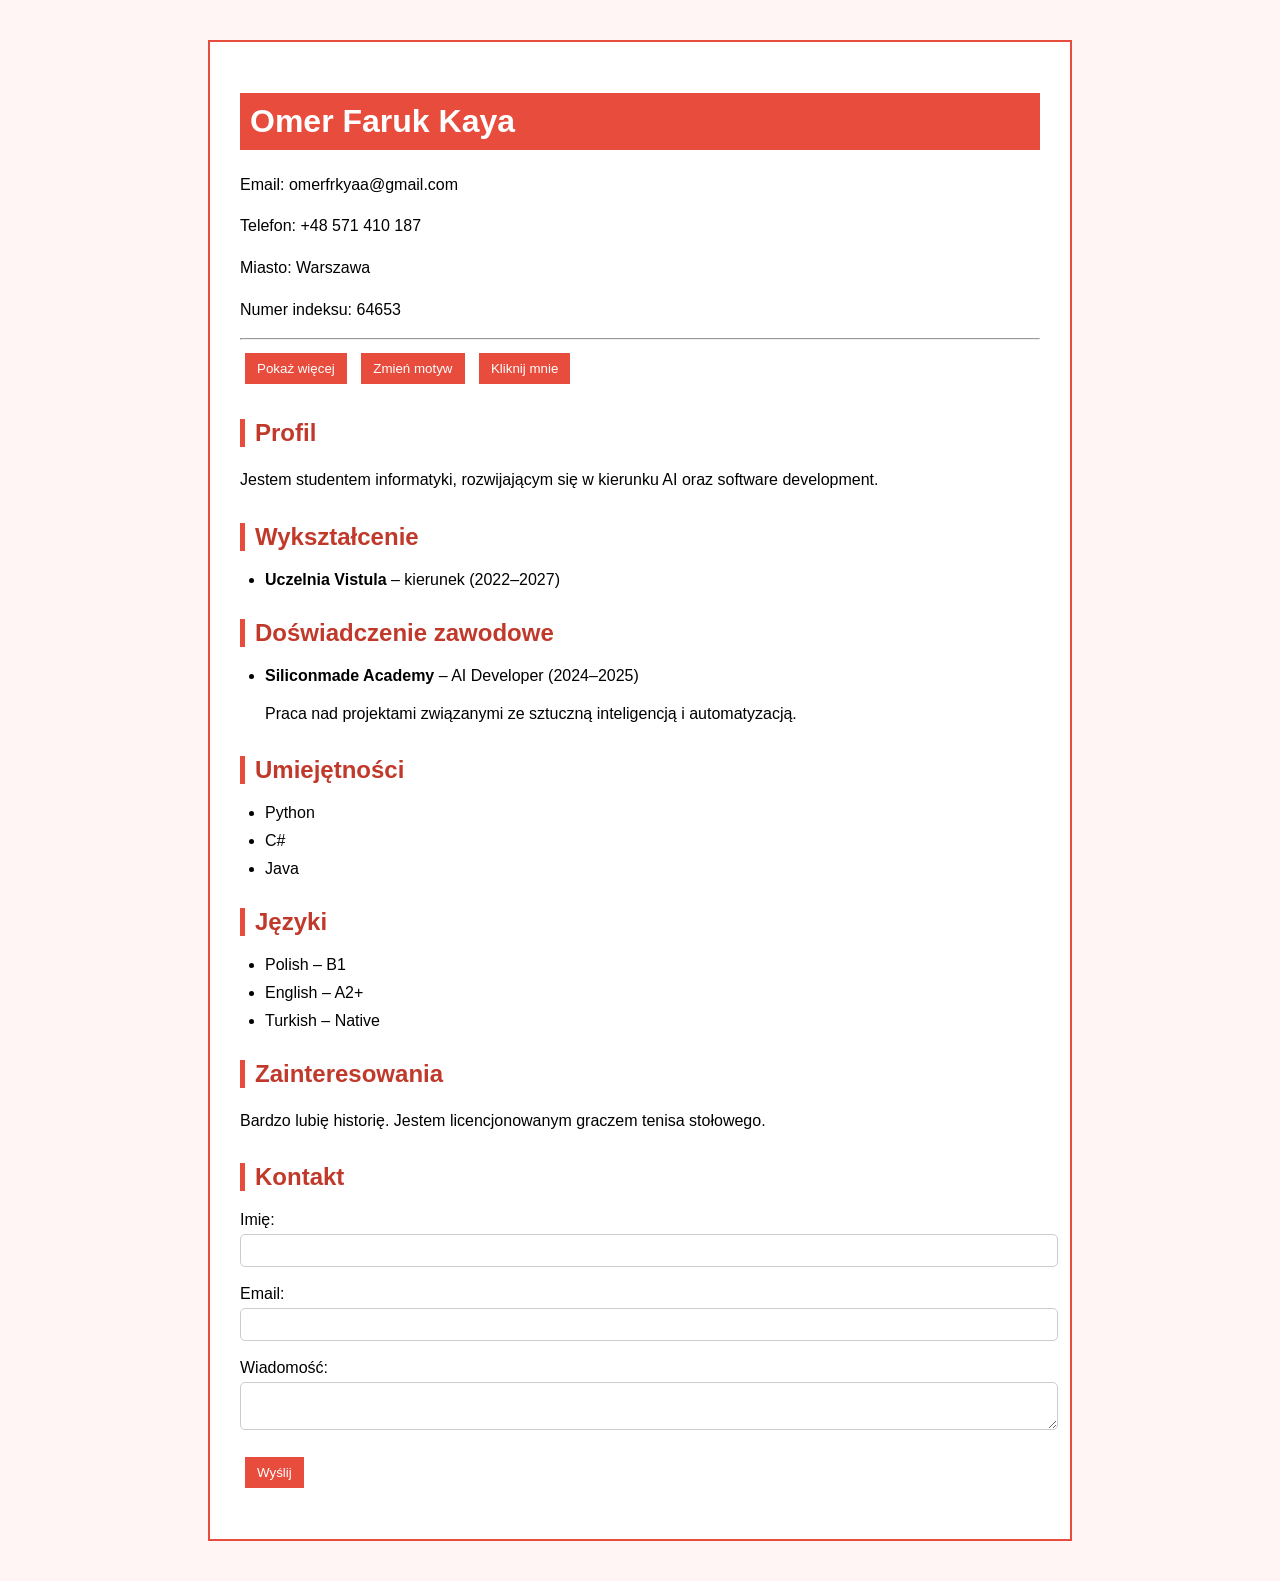
==== index.html @ ddbfbf95 "changed files path" ====
<!DOCTYPE html>
<html lang="pl">
<head>
    <meta charset="UTF-8">
    <title>CV - Omer Faruk Kaya</title>

    <link id="theme-style" rel="stylesheet" href="red.css">
</head>
<body>

<div class="container">

    <h1>Omer Faruk Kaya</h1>
    <p>Email: omerfrkyaa@gmail.com</p>
    <p>Telefon: +48 571 410 187</p>
    <p>Miasto: Warszawa</p>
    <p>Numer indeksu: 64653</p>

    <hr>

    <button onclick="toggleInfo()">Pokaż więcej</button>
    <button onclick="changeTheme()">Zmień motyw</button>
    <button onclick="showMessage()">Kliknij mnie</button>

    <div id="extra-info" style="display: none; margin-top: 15px;">
        <p>Interesuję się sztuczną inteligencją, programowaniem oraz nowymi technologiami.</p>
    </div>

    <h2>Profil</h2>
    <p>
        Jestem studentem informatyki, rozwijającym się w kierunku AI oraz software development.
    </p>

    <h2>Wykształcenie</h2>
    <ul>
        <li>
            <strong>Uczelnia Vistula</strong> – kierunek (2022–2027)
        </li>
    </ul>

    <h2>Doświadczenie zawodowe</h2>
    <ul>
        <li>
            <strong>Siliconmade Academy</strong> – AI Developer (2024–2025)
            <p>
                Praca nad projektami związanymi ze sztuczną inteligencją i automatyzacją.
            </p>
        </li>
    </ul>

    <h2>Umiejętności</h2>
    <ul>
        <li>Python</li>
        <li>C#</li>
        <li>Java</li>
    </ul>

    <h2>Języki</h2>
    <ul>
        <li>Polish – B1</li>
        <li>English – A2+</li>
        <li>Turkish – Native</li>
    </ul>

    <h2>Zainteresowania</h2>
    <p>Bardzo lubię historię. Jestem licencjonowanym graczem tenisa stołowego.</p>

    <h2>Kontakt</h2>

    <form id="contact-form" onsubmit="return validateForm()">

        <label>Imię:</label><br>
        <input type="text" id="name"><br><br>

        <label>Email:</label><br>
        <input type="text" id="email"><br><br>

        <label>Wiadomość:</label><br>
        <textarea id="message"></textarea><br><br>

        <button type="submit">Wyślij</button>

    </form>

    <p id="error" style="color:red;"></p>
    <p id="success" style="color:green;"></p>

</div>


<script src="script.js"></script>

</body>
</html>
---- red.css ----
body{
    font-family: Arial, sans-serif;
    background-color:#fff5f5;
    margin:0;
    padding:40px;
}

.container{
    max-width:800px;
    margin:auto;
    background:white;
    padding:30px;
    border:2px solid #e74c3c;
    border-radius:0;
}

h1{
    background:#e74c3c;
    color:white;
    padding:10px;
}

h2{
    color:#c0392b;
    border-left:5px solid #e74c3c;
    padding-left:10px;
    margin-top:30px;
}

p{
    line-height:1.6;
}

ul{
    padding-left:25px;
}

li{
    margin-bottom:10px;
}

/* 🔥 BUTTON STYLE */
button{
    margin:5px;
    padding:8px 12px;
    background:#e74c3c;
    color:white;
    border:none;
    cursor:pointer;
}

button:hover{
    background:#c0392b;
}

input, textarea {
    width: 100%;
    padding: 8px;
    margin-top: 5px;
    border: 1px solid #ccc;
    border-radius: 5px;
}

form {
    margin-top: 20px;
}
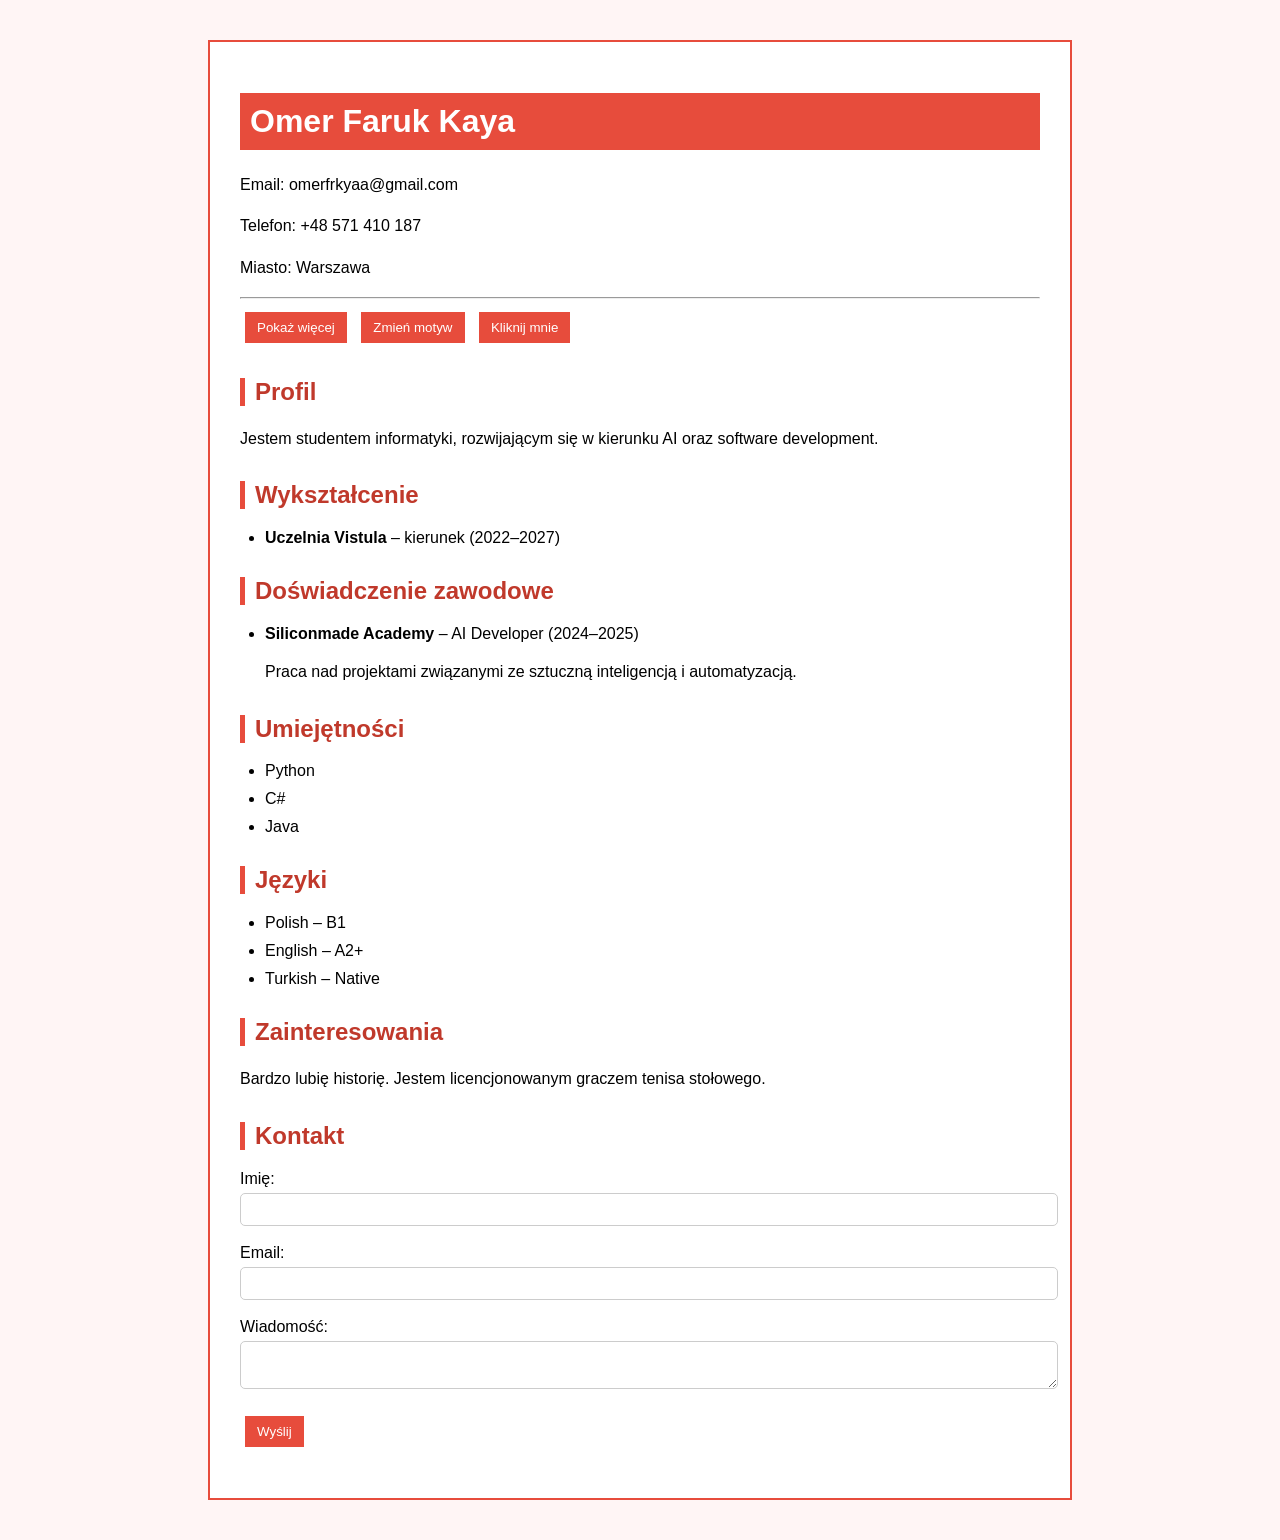
==== commit 6dd0b37d: "Merge branch 'main' of https://github.com/OFK64653/cv-project-main" ====
--- a/index.html
+++ b/index.html
@@ -3,6 +3,7 @@
 <head>
     <meta charset="UTF-8">
     <title>CV - Omer Faruk Kaya</title>
+
 
     <link id="theme-style" rel="stylesheet" href="red.css">
 </head>
@@ -14,14 +15,16 @@
     <p>Email: omerfrkyaa@gmail.com</p>
     <p>Telefon: +48 571 410 187</p>
     <p>Miasto: Warszawa</p>
-    <p>Numer indeksu: 64653</p>
+    
 
     <hr>
 
+    <!-- 🔥 INTERAKCJA -->
     <button onclick="toggleInfo()">Pokaż więcej</button>
     <button onclick="changeTheme()">Zmień motyw</button>
     <button onclick="showMessage()">Kliknij mnie</button>
 
+    <!-- 🔥 GİZLİ BÖLÜM -->
     <div id="extra-info" style="display: none; margin-top: 15px;">
         <p>Interesuję się sztuczną inteligencją, programowaniem oraz nowymi technologiami.</p>
     </div>
@@ -87,8 +90,8 @@
 
 </div>
 
-
+<!-- 🔥 JAVASCRIPT -->
 <script src="script.js"></script>
 
 </body>
-</html>+</html>
--- a/red.css
+++ b/red.css
@@ -39,7 +39,7 @@
     margin-bottom:10px;
 }
 
-/* 🔥 BUTTON STYLE */
+
 button{
     margin:5px;
     padding:8px 12px;
@@ -63,4 +63,4 @@
 
 form {
     margin-top: 20px;
-}+}
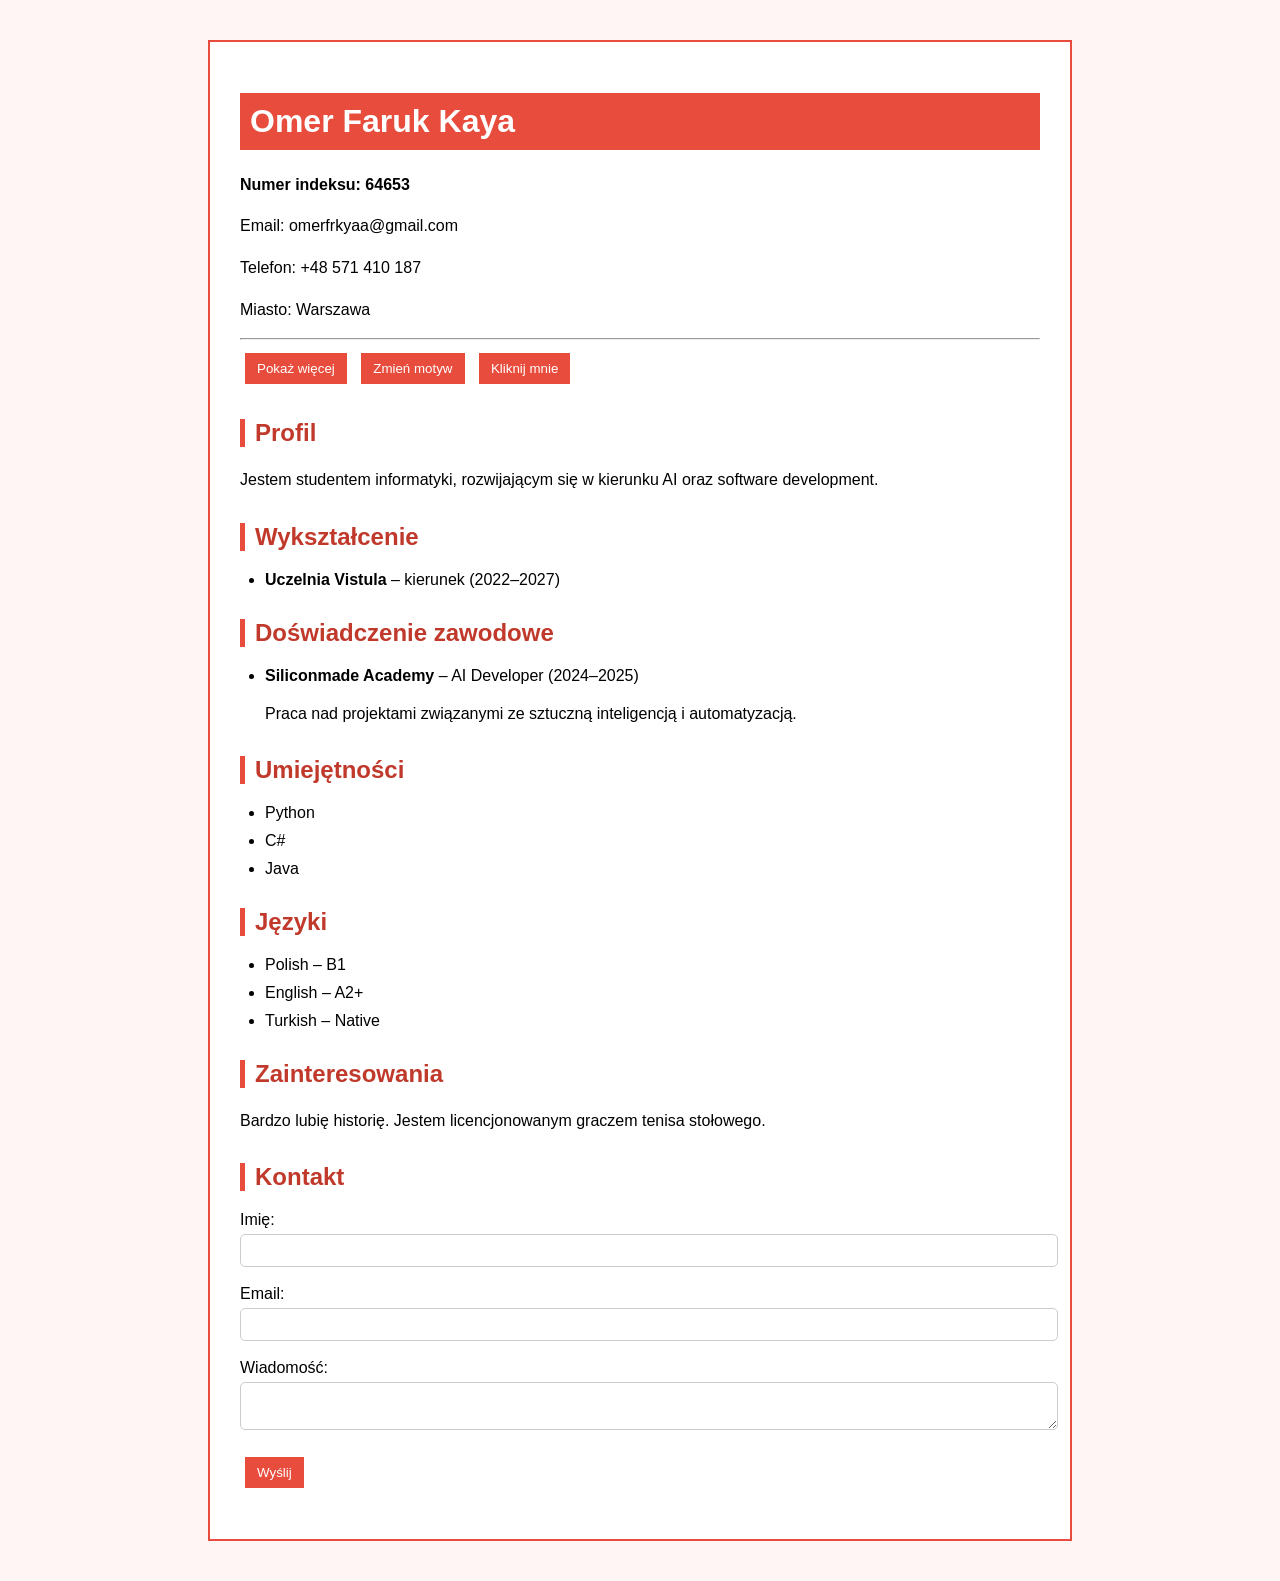
==== commit ae00b8c7: "Update index.html" ====
--- a/index.html
+++ b/index.html
@@ -2,8 +2,7 @@
 <html lang="pl">
 <head>
     <meta charset="UTF-8">
-    <title>CV - Omer Faruk Kaya</title>
-
+    <title>CV - Omer Faruk Kaya (64653)</title>
 
     <link id="theme-style" rel="stylesheet" href="red.css">
 </head>
@@ -12,6 +11,7 @@
 <div class="container">
 
     <h1>Omer Faruk Kaya</h1>
+    <p><strong>Numer indeksu: 64653</strong></p>
     <p>Email: omerfrkyaa@gmail.com</p>
     <p>Telefon: +48 571 410 187</p>
     <p>Miasto: Warszawa</p>
@@ -19,12 +19,10 @@
 
     <hr>
 
-    <!-- 🔥 INTERAKCJA -->
     <button onclick="toggleInfo()">Pokaż więcej</button>
     <button onclick="changeTheme()">Zmień motyw</button>
     <button onclick="showMessage()">Kliknij mnie</button>
 
-    <!-- 🔥 GİZLİ BÖLÜM -->
     <div id="extra-info" style="display: none; margin-top: 15px;">
         <p>Interesuję się sztuczną inteligencją, programowaniem oraz nowymi technologiami.</p>
     </div>
@@ -90,8 +88,7 @@
 
 </div>
 
-<!-- 🔥 JAVASCRIPT -->
 <script src="script.js"></script>
 
 </body>
-</html>
+</html>
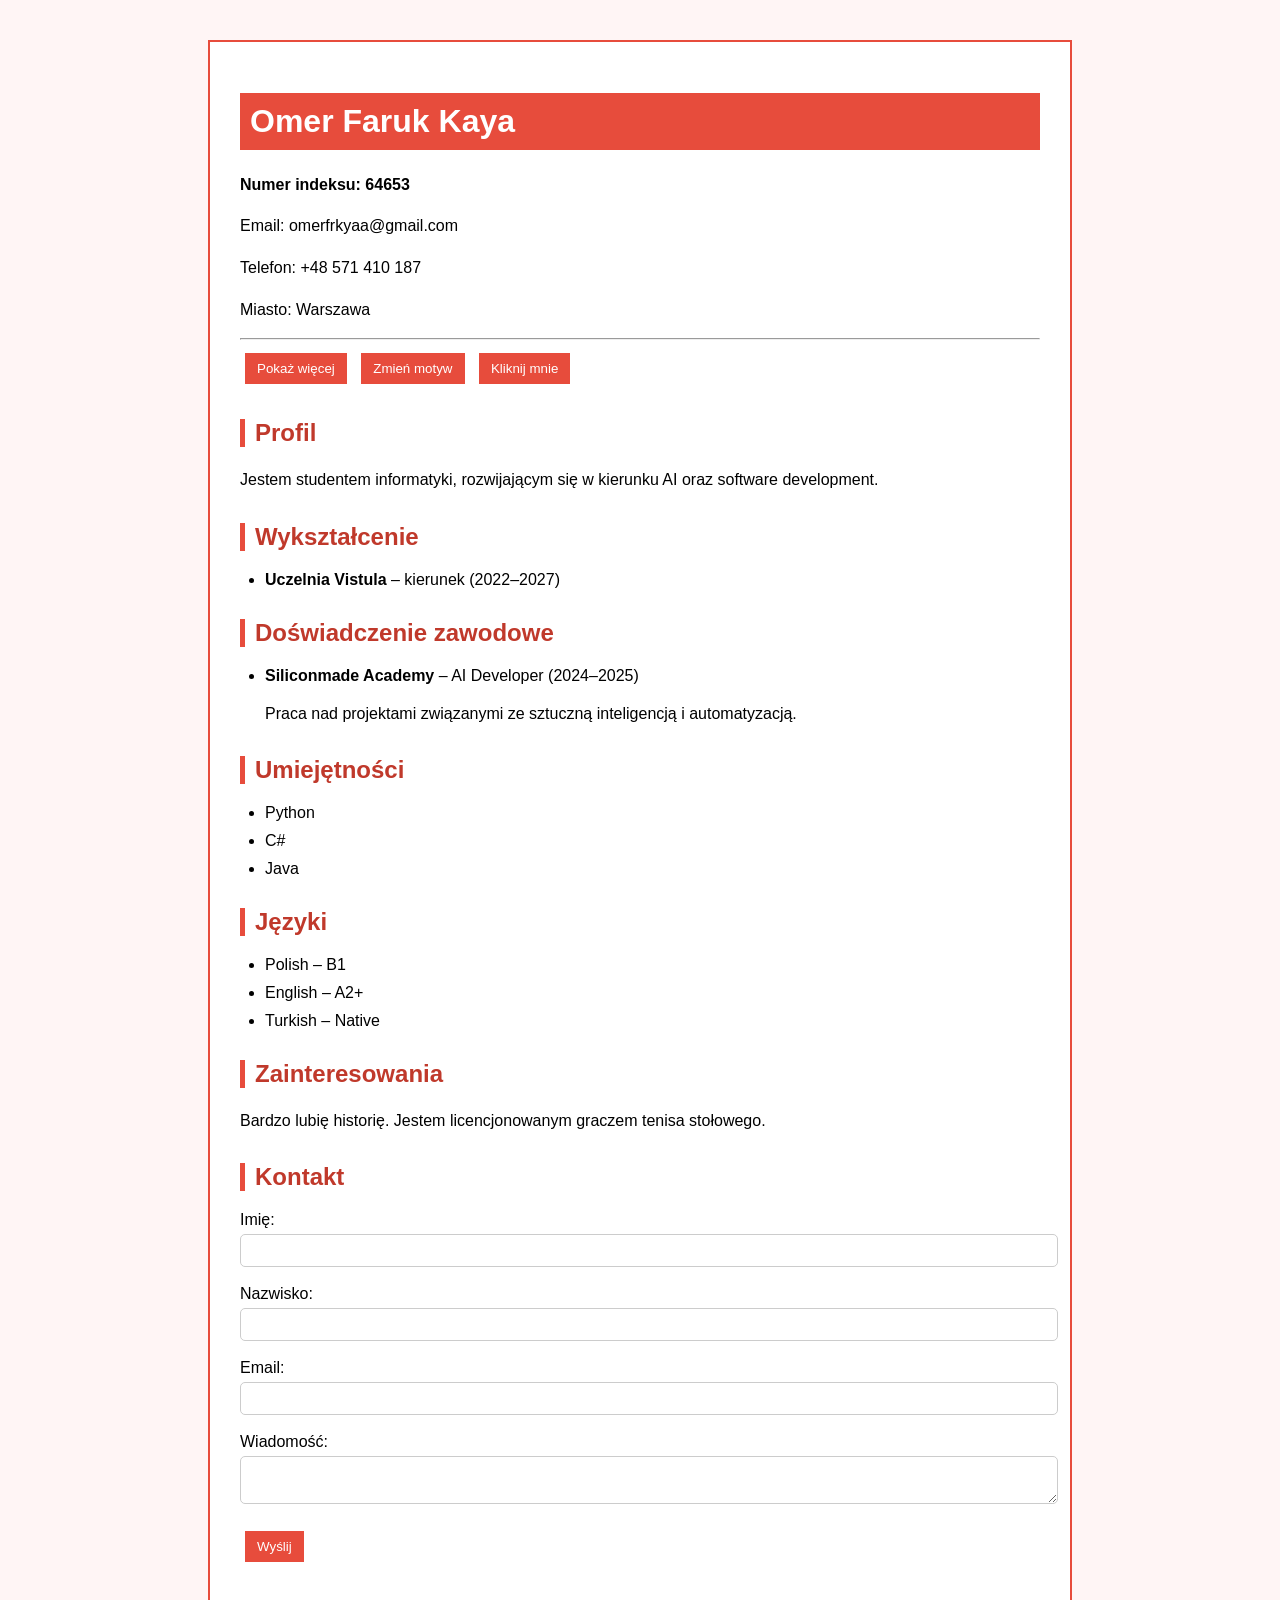
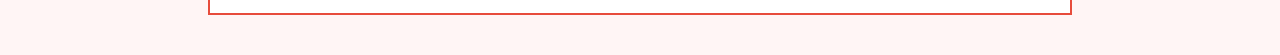
==== commit faac59e2: "64653 zad5: formularz + walidacja" ====
--- a/index.html
+++ b/index.html
@@ -7,6 +7,7 @@
     <link id="theme-style" rel="stylesheet" href="red.css">
 </head>
 <body>
+
 
 <div class="container">
 
@@ -73,6 +74,9 @@
         <label>Imię:</label><br>
         <input type="text" id="name"><br><br>
 
+         <label>Nazwisko:</label><br>
+        <input type="text" id="surname"><br><br>
+
         <label>Email:</label><br>
         <input type="text" id="email"><br><br>
 
--- a/red.css
+++ b/red.css
@@ -63,4 +63,5 @@
 
 form {
     margin-top: 20px;
+    
 }
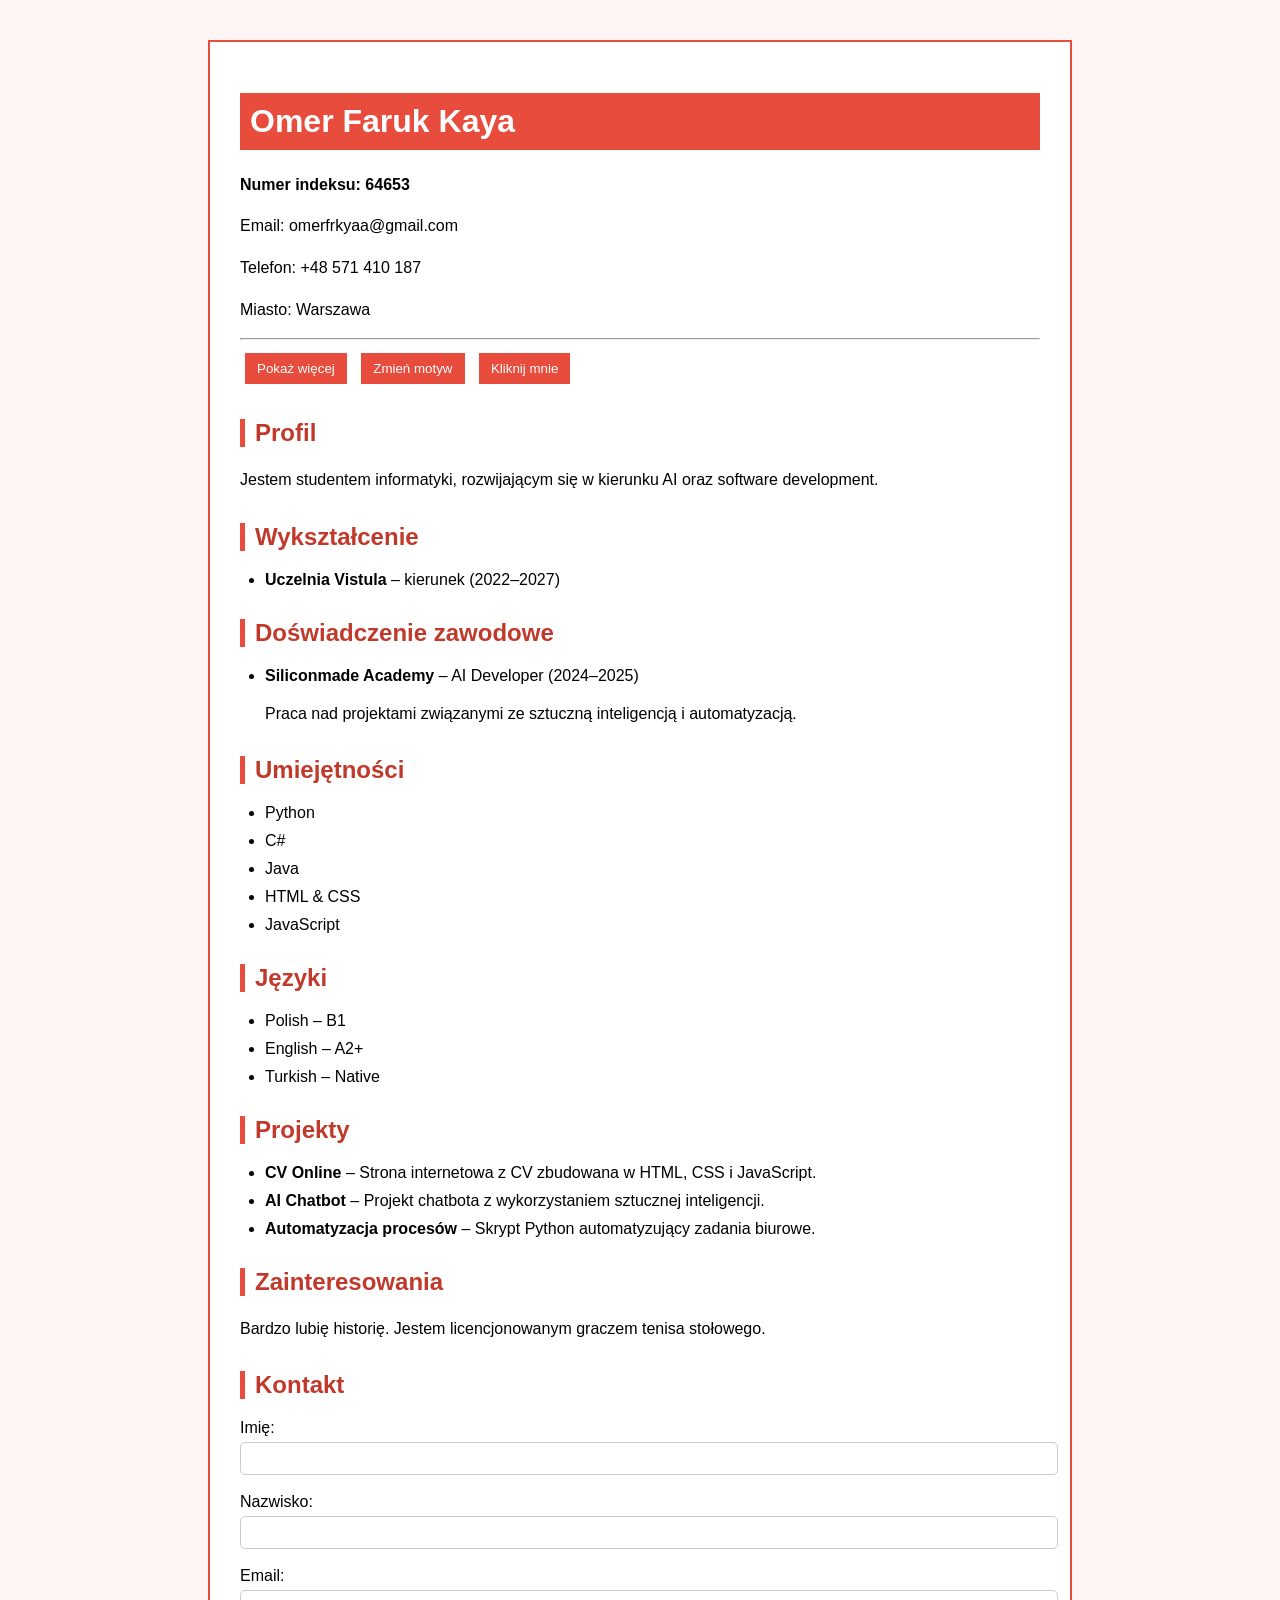
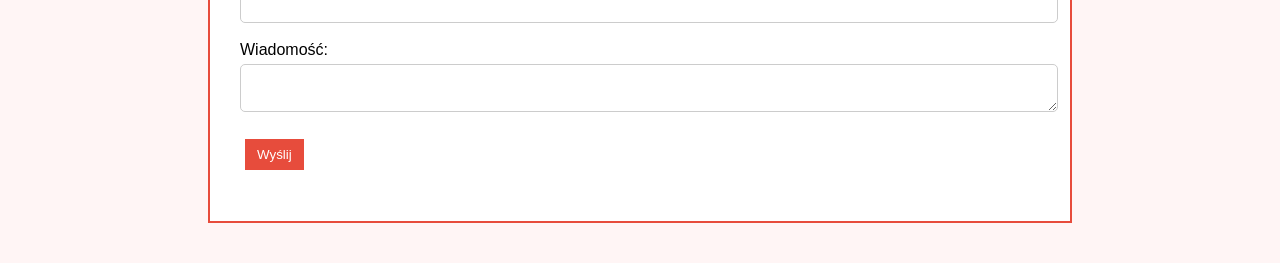
==== commit 518ec9f0: "64653 zad6: pobieranie danych z JSON przez fetch" ====
--- a/index.html
+++ b/index.html
@@ -3,11 +3,9 @@
 <head>
     <meta charset="UTF-8">
     <title>CV - Omer Faruk Kaya (64653)</title>
-
     <link id="theme-style" rel="stylesheet" href="red.css">
 </head>
 <body>
-
 
 <div class="container">
 
@@ -16,7 +14,6 @@
     <p>Email: omerfrkyaa@gmail.com</p>
     <p>Telefon: +48 571 410 187</p>
     <p>Miasto: Warszawa</p>
-    
 
     <hr>
 
@@ -44,17 +41,13 @@
     <ul>
         <li>
             <strong>Siliconmade Academy</strong> – AI Developer (2024–2025)
-            <p>
-                Praca nad projektami związanymi ze sztuczną inteligencją i automatyzacją.
-            </p>
+            <p>Praca nad projektami związanymi ze sztuczną inteligencją i automatyzacją.</p>
         </li>
     </ul>
 
+    <!-- ZAD6: Liste boş, script.js dolduruyor -->
     <h2>Umiejętności</h2>
-    <ul>
-        <li>Python</li>
-        <li>C#</li>
-        <li>Java</li>
+    <ul id="lista-umiejetnosci">
     </ul>
 
     <h2>Języki</h2>
@@ -62,6 +55,11 @@
         <li>Polish – B1</li>
         <li>English – A2+</li>
         <li>Turkish – Native</li>
+    </ul>
+
+    <!-- ZAD6: Liste boş, script.js dolduruyor -->
+    <h2>Projekty</h2>
+    <ul id="lista-projektow">
     </ul>
 
     <h2>Zainteresowania</h2>
@@ -74,7 +72,7 @@
         <label>Imię:</label><br>
         <input type="text" id="name"><br><br>
 
-         <label>Nazwisko:</label><br>
+        <label>Nazwisko:</label><br>
         <input type="text" id="surname"><br><br>
 
         <label>Email:</label><br>
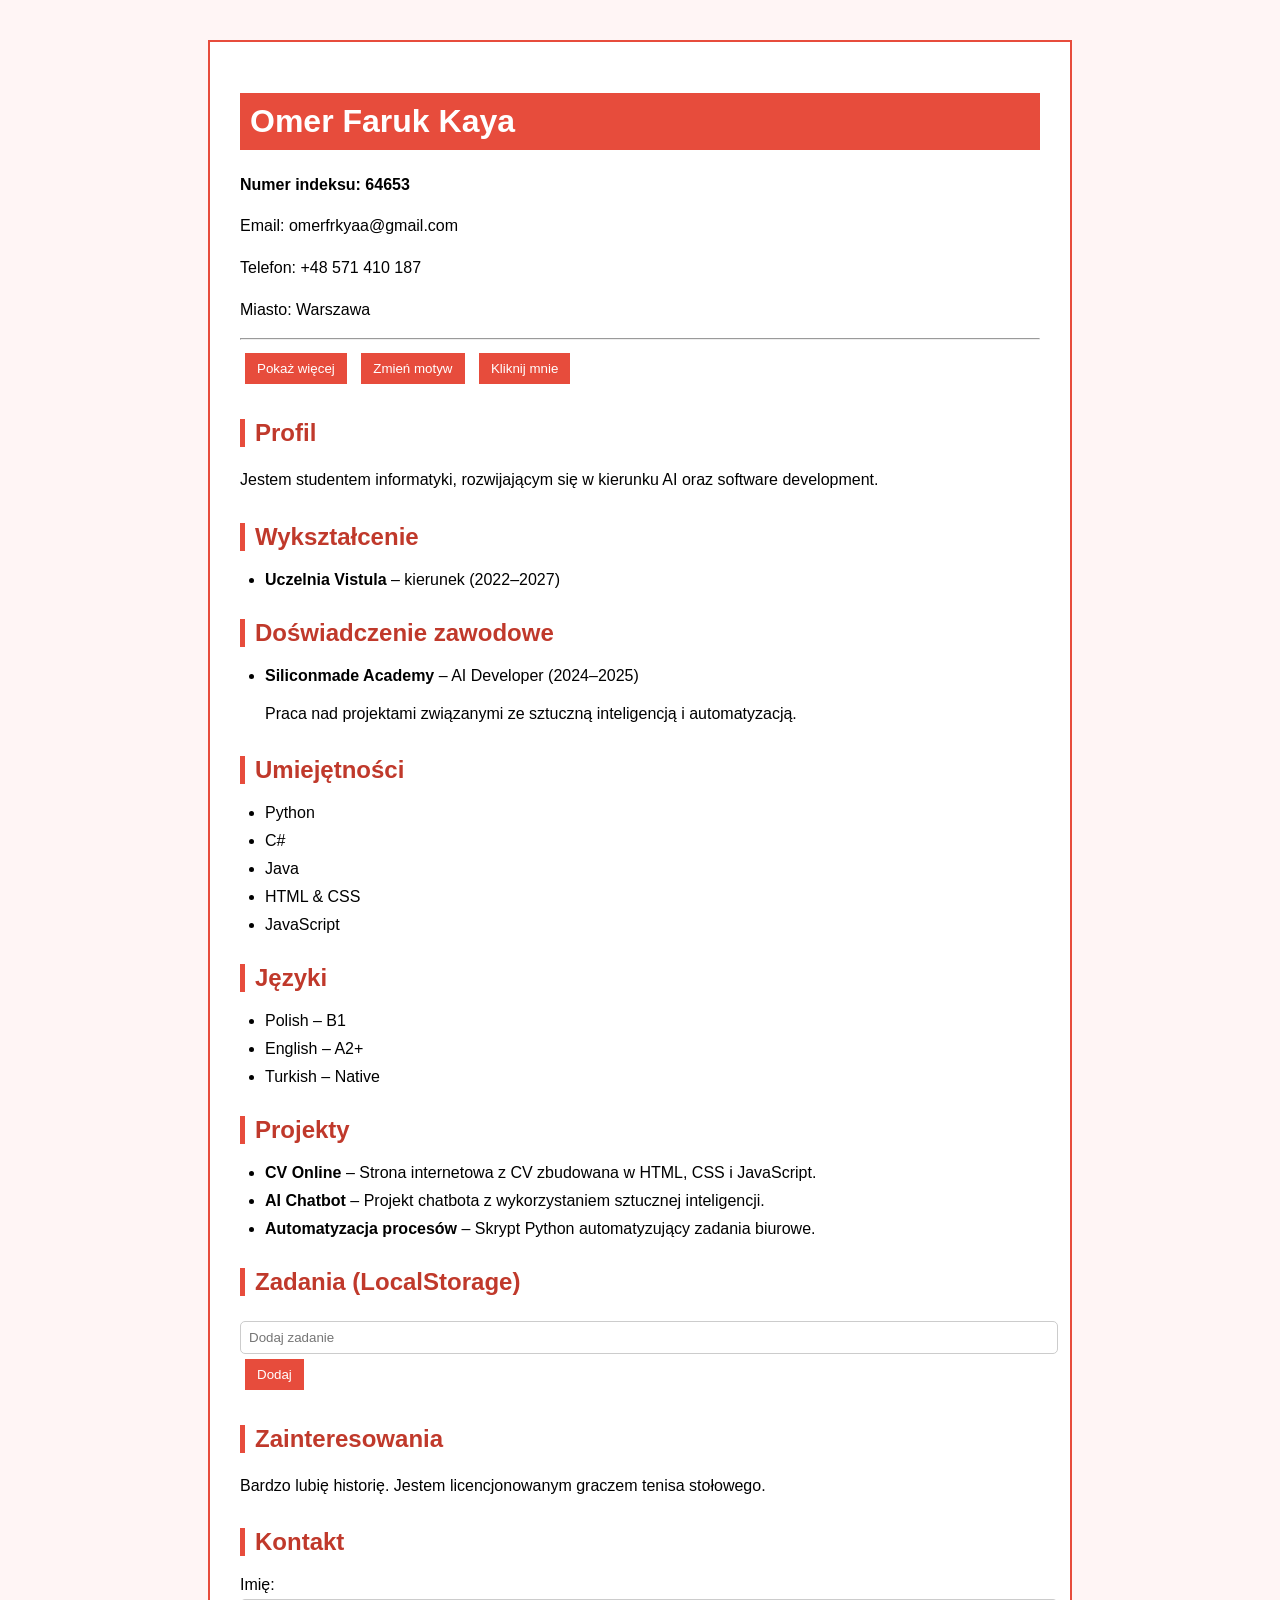
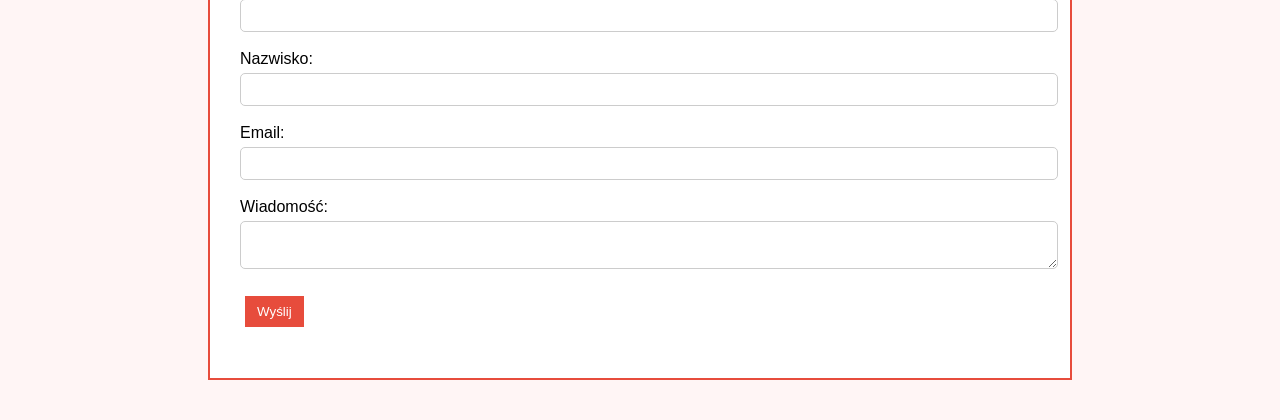
==== commit ebafb05c: "64653 zad7: implementacja LocalStorage – dodawanie, usuwanie oraz trwałe przechowywanie danych po od" ====
--- a/index.html
+++ b/index.html
@@ -45,7 +45,6 @@
         </li>
     </ul>
 
-    <!-- ZAD6: Liste boş, script.js dolduruyor -->
     <h2>Umiejętności</h2>
     <ul id="lista-umiejetnosci">
     </ul>
@@ -57,10 +56,16 @@
         <li>Turkish – Native</li>
     </ul>
 
-    <!-- ZAD6: Liste boş, script.js dolduruyor -->
     <h2>Projekty</h2>
     <ul id="lista-projektow">
     </ul>
+    
+    <h2>Zadania (LocalStorage)</h2>
+
+    <input type="text" id="input-zadanie" placeholder="Dodaj zadanie">
+    <button onclick="dodajZadanie()">Dodaj</button>
+
+    <ul id="lista-zadan"></ul>
 
     <h2>Zainteresowania</h2>
     <p>Bardzo lubię historię. Jestem licencjonowanym graczem tenisa stołowego.</p>
